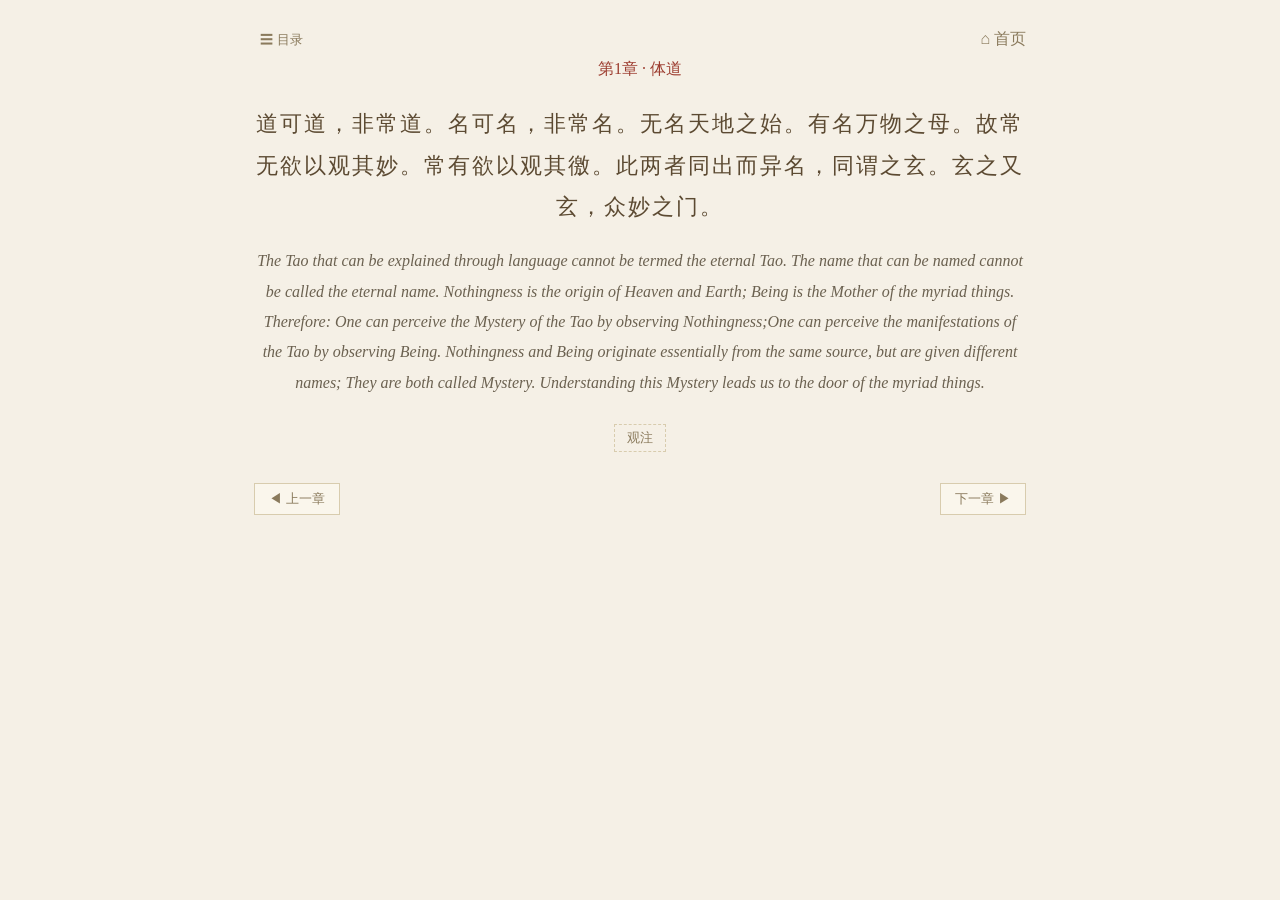
==== chapter.html @ b393119c "feat: 沉浸阅读页（渲染/翻页/抽屉/注释/状态）" ====
<!DOCTYPE html><html lang="zh"><head><meta charset="utf-8">
<meta name="viewport" content="width=device-width,initial-scale=1">
<title>道德经</title><link rel="stylesheet" href="css/style.css"></head>
<body>
  <nav id="drawer" class="drawer"></nav>
  <div class="wrap">
    <button id="menu" class="note" style="border:none;background:none;cursor:pointer">☰ 目录</button>
    <a href="index.html" class="note" style="float:right">⌂ 首页</a>
    <div id="stage"></div>
    <div style="display:flex;justify-content:space-between;margin-top:30px">
      <button id="prev" class="note" style="border:1px solid var(--line);background:#faf6ec;cursor:pointer;padding:6px 14px">◀ 上一章</button>
      <button id="next" class="note" style="border:1px solid var(--line);background:#faf6ec;cursor:pointer;padding:6px 14px">下一章 ▶</button>
    </div>
  </div>
  <script type="module" src="js/reader.js"></script>
</body></html>
---- css/style.css ----
:root{
  --paper:#f5f0e6; --ink:#3a3228; --ink2:#8a7a5c; --cinnabar:#9c3b2e;
  --line:#d8ccae; --panel:#efe6d2;
  --serif:"Noto Serif SC","Songti SC",serif;
}
*{box-sizing:border-box} html,body{margin:0}
body{background:var(--paper);color:var(--ink);font-family:var(--serif);line-height:1.9}
a{color:inherit;text-decoration:none}
.seal{color:var(--cinnabar)}
.yuan{color:#5c4a32}
.en{color:#6b6150;font-style:italic}
.note{color:var(--ink2)}
.wrap{max-width:820px;margin:0 auto;padding:24px}
/* 宫格 */
.grid{display:grid;grid-template-columns:repeat(6,1fr);gap:10px}
.cell{border:1px solid var(--line);border-radius:6px;background:#faf6ec;
  padding:12px 6px;text-align:center;cursor:pointer;transition:.25s}
.cell:hover{border-color:var(--cinnabar);box-shadow:0 0 0 2px rgba(156,59,46,.12)}
.cell .no{font-size:12px;color:var(--ink2)} .cell .nm{color:var(--cinnabar)}
/* 抽屉 */
.drawer{position:fixed;top:0;left:0;bottom:0;width:220px;background:var(--panel);
  border-right:1px solid var(--line);padding:16px;overflow:auto;
  transform:translateX(-100%);transition:.3s;z-index:20}
.drawer.open{transform:none}
.drawer a{display:block;padding:4px 6px;font-size:14px;color:var(--ink2)}
.drawer a.cur{color:var(--cinnabar);font-weight:700}
/* 悬浮问道钮 */
.fab{position:fixed;right:20px;bottom:20px;width:56px;height:56px;border-radius:50%;
  background:var(--cinnabar);color:var(--paper);display:flex;align-items:center;
  justify-content:center;cursor:pointer;box-shadow:0 2px 10px rgba(0,0,0,.25);z-index:15}
@media(max-width:600px){ .grid{grid-template-columns:repeat(3,1fr)} }
.fade{animation:fade .5s ease} @keyframes fade{from{opacity:0;transform:translateY(6px)}to{opacity:1}}
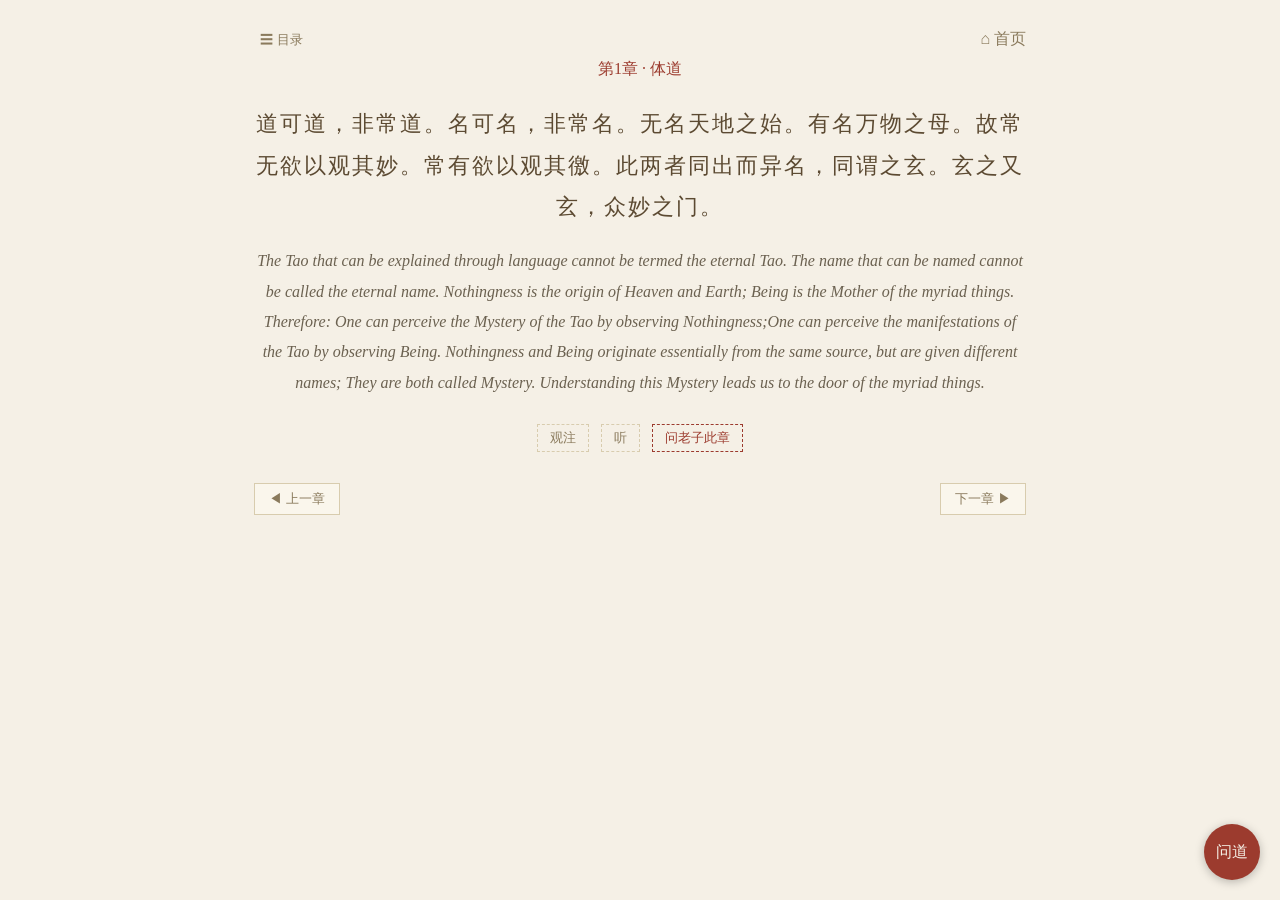
==== commit 5150b631: "feat: 老子对话界面（流式/随章上下文）" ====
--- a/chapter.html
+++ b/chapter.html
@@ -12,5 +12,7 @@
       <button id="next" class="note" style="border:1px solid var(--line);background:#faf6ec;cursor:pointer;padding:6px 14px">下一章 ▶</button>
     </div>
   </div>
+  <div class="fab" onclick="window.openChat(false)">问道</div>
+  <script type="module" src="js/chat.js"></script>
   <script type="module" src="js/reader.js"></script>
 </body></html>
--- a/css/style.css
+++ b/css/style.css
@@ -30,3 +30,15 @@
   justify-content:center;cursor:pointer;box-shadow:0 2px 10px rgba(0,0,0,.25);z-index:15}
 @media(max-width:600px){ .grid{grid-template-columns:repeat(3,1fr)} }
 .fade{animation:fade .5s ease} @keyframes fade{from{opacity:0;transform:translateY(6px)}to{opacity:1}}
+/* 对话面板 */
+.chat{position:fixed;top:0;right:0;bottom:0;width:360px;max-width:92vw;background:var(--panel);
+  border-left:1px solid var(--line);display:flex;flex-direction:column;
+  transform:translateX(100%);transition:.3s;z-index:30}
+.chat.open{transform:none}
+.chat .hd{padding:12px 14px;border-bottom:1px solid var(--line);color:var(--cinnabar)}
+.chat .body{flex:1;overflow:auto;padding:14px;display:flex;flex-direction:column;gap:10px}
+.bub{max-width:85%;padding:8px 12px;border-radius:10px;background:#faf6ec;border:1px solid var(--line);white-space:pre-wrap}
+.bub.me{align-self:flex-end;background:#e8dcc0}
+.chat .ft{display:flex;gap:6px;padding:10px;border-top:1px solid var(--line)}
+.chat .ft input{flex:1;padding:8px;border:1px solid var(--line);border-radius:6px;background:#faf6ec;font-family:var(--serif)}
+.chat .ft button{padding:8px 14px;border:none;border-radius:6px;background:var(--cinnabar);color:var(--paper);cursor:pointer}
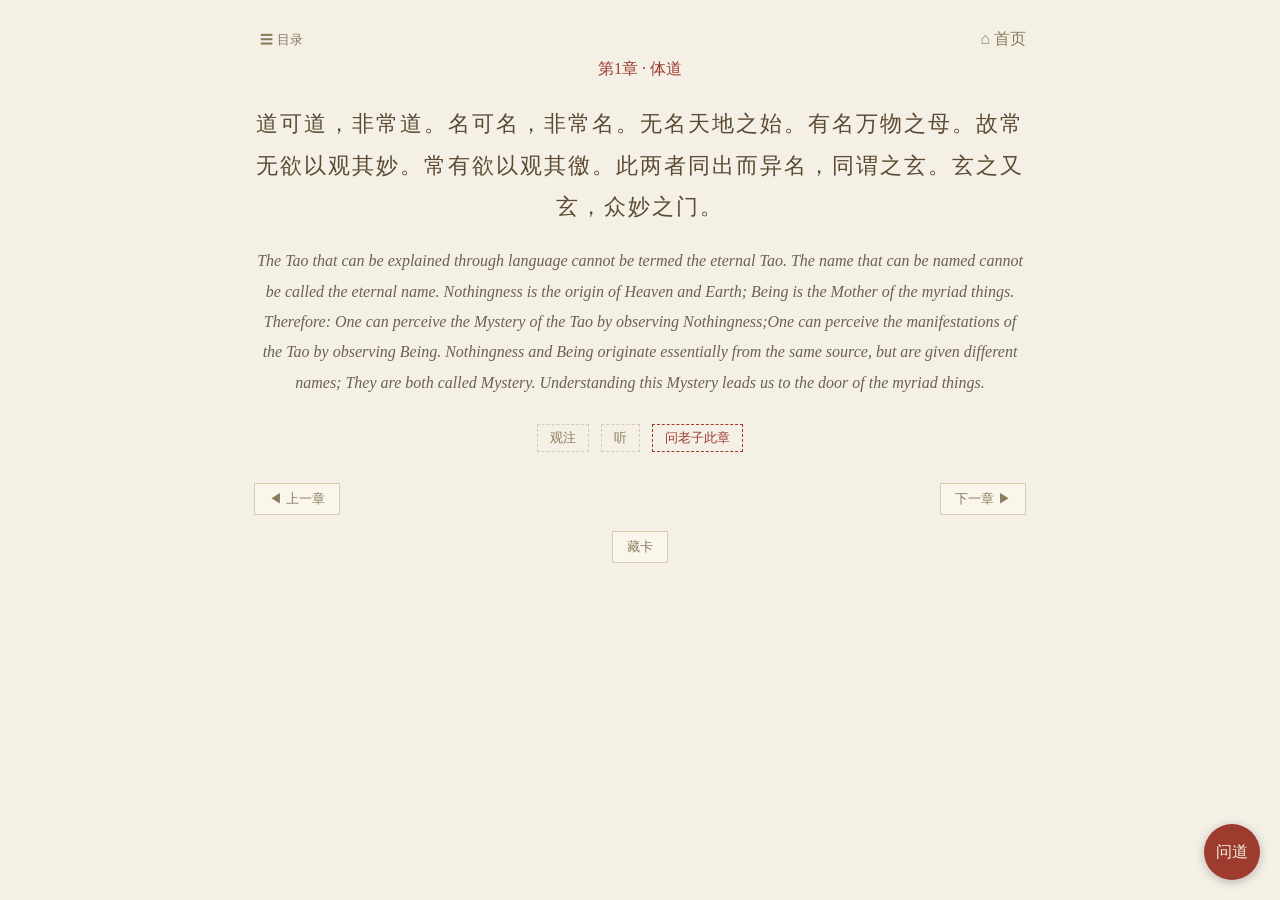
==== commit 7b74c0ed: "feat: 分享卡片" ====
--- a/chapter.html
+++ b/chapter.html
@@ -11,6 +11,9 @@
       <button id="prev" class="note" style="border:1px solid var(--line);background:#faf6ec;cursor:pointer;padding:6px 14px">◀ 上一章</button>
       <button id="next" class="note" style="border:1px solid var(--line);background:#faf6ec;cursor:pointer;padding:6px 14px">下一章 ▶</button>
     </div>
+    <div style="text-align:center;margin-top:16px">
+      <button id="card" class="note" style="border:1px solid var(--line);background:#faf6ec;cursor:pointer;padding:6px 14px">藏卡</button>
+    </div>
   </div>
   <div class="fab" onclick="window.openChat(false)">问道</div>
   <script type="module" src="js/chat.js"></script>
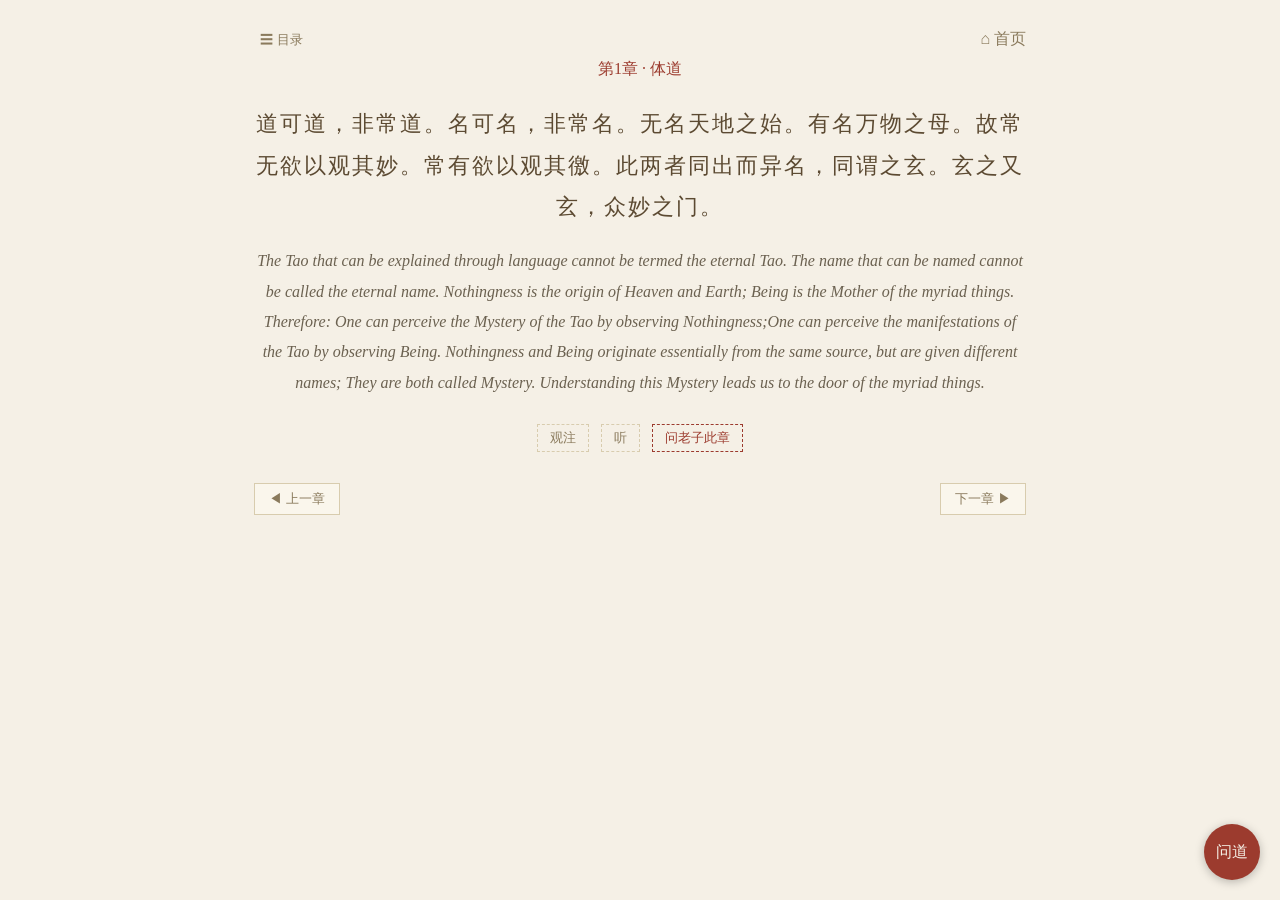
==== commit bfc0d358: "feat: 藏卡改为分享给同道，生成最近一轮问答分享图 - 新增 js/share.js：latestExchange 取最近一轮问答，Canvas 绘制分享卡（本章原文 + 问 + 老子答） - 聊" ====
--- a/chapter.html
+++ b/chapter.html
@@ -11,9 +11,6 @@
       <button id="prev" class="note" style="border:1px solid var(--line);background:#faf6ec;cursor:pointer;padding:6px 14px">◀ 上一章</button>
       <button id="next" class="note" style="border:1px solid var(--line);background:#faf6ec;cursor:pointer;padding:6px 14px">下一章 ▶</button>
     </div>
-    <div style="text-align:center;margin-top:16px">
-      <button id="card" class="note" style="border:1px solid var(--line);background:#faf6ec;cursor:pointer;padding:6px 14px">藏卡</button>
-    </div>
   </div>
   <div class="fab" onclick="window.openChat(false)">问道</div>
   <script type="module" src="js/chat.js"></script>
